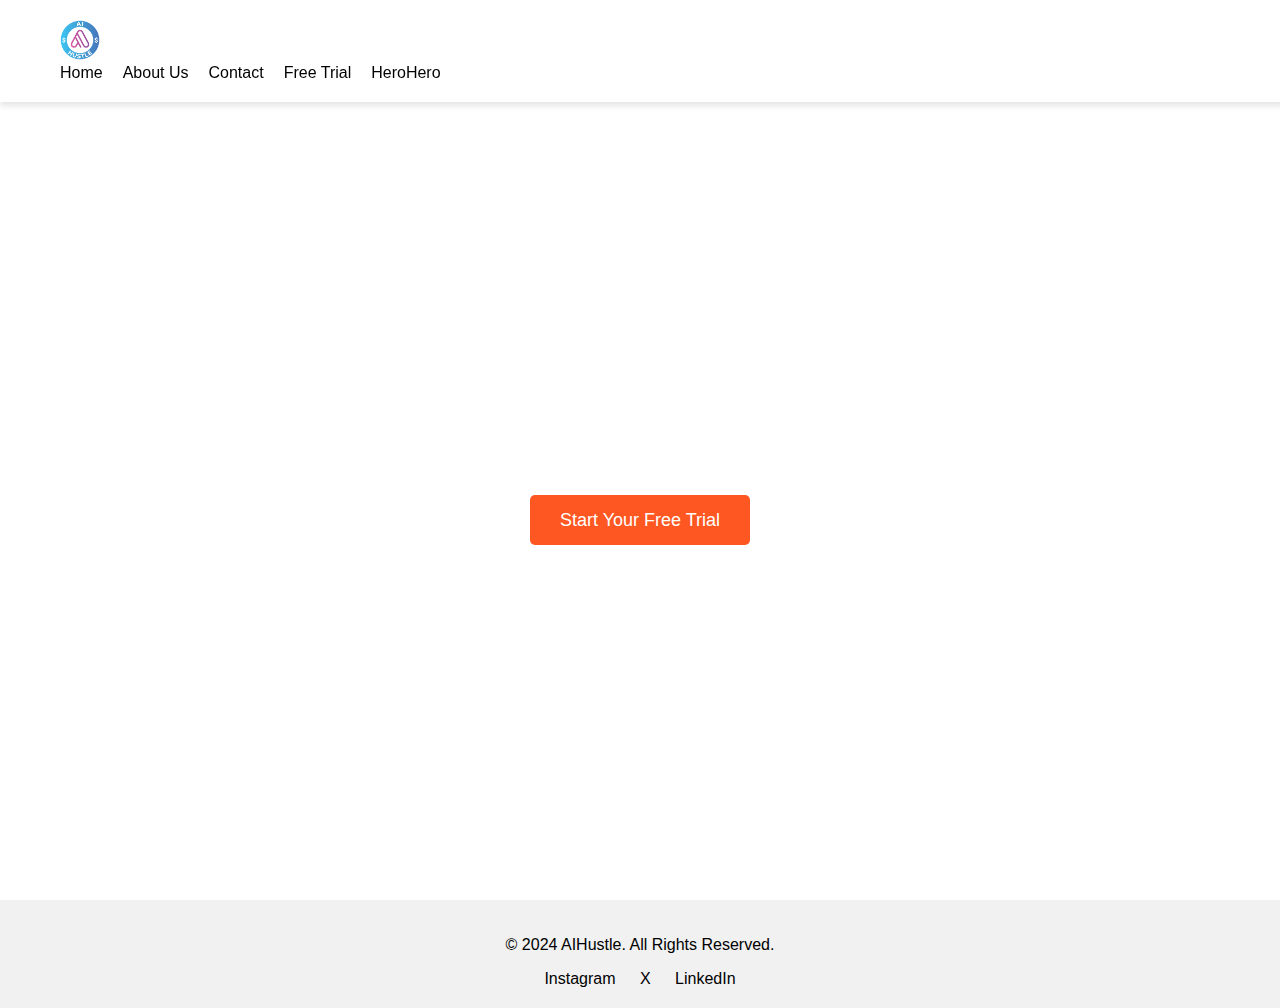
==== index.html @ a1557cb1 "Update index.html" ====
<!DOCTYPE html>
<html lang="en">
<head>
    <meta charset="UTF-8">
    <meta name="viewport" content="width=device-width, initial-scale=1.0">
    <title>AIHustle - Home</title>
    <link rel="stylesheet" href="style.css">
</head>
<body>

    <!-- Navigation Bar -->
    <header class="nav-bar">
        <div class="container">
            <img src="logo.png" alt="AIHustle Logo" class="logo">
            
            <!-- Hamburger Menu for Mobile -->
            <div class="hamburger-menu" onclick="toggleMenu()">
                <div></div>
                <div></div>
                <div></div>
            </div>
            
            <!-- Navigation Links for Desktop and Mobile -->
            <nav class="nav-links">
                <a href="index.html" class="nav-link">Home</a>
                <a href="about.html" class="nav-link about-link">About Us</a>
                <a href="contact.html" class="nav-link">Contact</a>
                <a href="free.html" class="nav-link hero-button">Free Trial</a>
                <a href="https://herohero.co/aihustle" target="_blank" class="nav-link hero-button">HeroHero</a>
            </nav>
        </div>
    </header>

    <!-- Home Section: Hero -->
    <section id="home" class="hero-section">
        <div class="hero-content">
            <h1>Unlock Your Potential with AIHustle</h1>
            <p>This is our Free Trial. For Full Version Click the HeroHero Button in the Right Corner.</p>
            <a href="free.html" class="cta-button">Start Your Free Trial</a>
        </div>
    </section>

    <!-- Footer Section -->
    <footer class="footer">
        <div class="container">
            <p>© 2024 AIHustle. All Rights Reserved.</p>
            <div class="social-links">
                <a href="https://www.instagram.com/aihustle_net/profilecard/?igsh=MTZkMHJhd3E1Njhibw==" target="_blank">Instagram</a>
                <a href="https://x.com/aihustle14071" target="_blank">X</a>
                <a href="https://www.linkedin.com/in/ai-hustle-640b06333?utm_source=share&utm_campaign=share_via&utm_content=profile&utm_medium=android_app" target="_blank">LinkedIn</a>
            </div>
        </div>
    </footer>

    <!-- Script to Toggle Menu -->
    <script>
        function toggleMenu() {
            document.querySelector('.nav-links').classList.toggle('active');
            document.querySelector('.hero-section').classList.toggle('blur');
        }
    </script>

</body>
</html>
---- style.css ----
/* General Styles */
body, html {
    margin: 0;
    padding: 0;
    font-family: Arial, sans-serif;
    box-sizing: border-box;
}

.container {
    max-width: 1200px;
    margin: 0 auto;
    padding: 0 20px;
    width: 100%;
}

/* Navigation Bar */
.nav-bar {
    background-color: #fff;
    display: flex;
    justify-content: space-between;
    align-items: center;
    padding: 20px;
    box-shadow: 0 4px 6px rgba(0, 0, 0, 0.1);
    position: fixed;
    width: 100%;
    top: 0;
    z-index: 1000;
}

.logo {
    height: 40px;
}

/* Desktop and mobile navigation */
.nav-links {
    display: flex;
    gap: 20px;
}

.nav-link {
    text-decoration: none;
    color: #000;
    font-size: 16px;
    font-weight: 500;
}

/* Hero Section */
.hero-section {
    height: 100vh;
    background-image: url('hero-bg.jpg');
    background-size: cover;
    background-position: center;
    display: flex;
    justify-content: center;
    align-items: center;
    text-align: center;
    color: white;
    padding: 0 20px;
}

.hero-section.blur {
    filter: blur(8px);
}

.hero-content h1 {
    font-size: 48px;
    margin-bottom: 20px;
}

.cta-button {
    background-color: #ff5722;
    color: white;
    padding: 15px 30px;
    text-decoration: none;
    border-radius: 5px;
    font-size: 18px;
}

/* Footer Section */
.footer {
    background-color: #f1f1f1;
    padding: 20px;
    text-align: center;
}

.social-links a {
    margin: 0 10px;
    text-decoration: none;
    color: #000;
}

/* Hamburger Menu */
.hamburger-menu {
    display: none;
    flex-direction: column;
    justify-content: space-around;
    height: 24px;
    cursor: pointer;
}

.hamburger-menu div {
    width: 30px;
    height: 3px;
    background-color: #000;
}
/* Mobile-specific styles */
@media (max-width: 768px) {
    .nav-links {
        display: none;
        flex-direction: column;
        position: absolute;
        top: 60px;
        left: 0;
        right: 0;
        background-color: rgba(51, 51, 51, 0.95);
        text-align: center;
        padding: 10px 0;
    }

    .nav-links.active {
        display: flex;
    }

    .hamburger-menu {
        display: flex;
    }

    .nav-bar {
        justify-content: space-between;
    }

    .about-link {
        white-space: normal;
    }
}

/* Blur Background for Active Menu */
.blur-background .hero-section,
.blur-background .footer {
    filter: blur(8px);
}
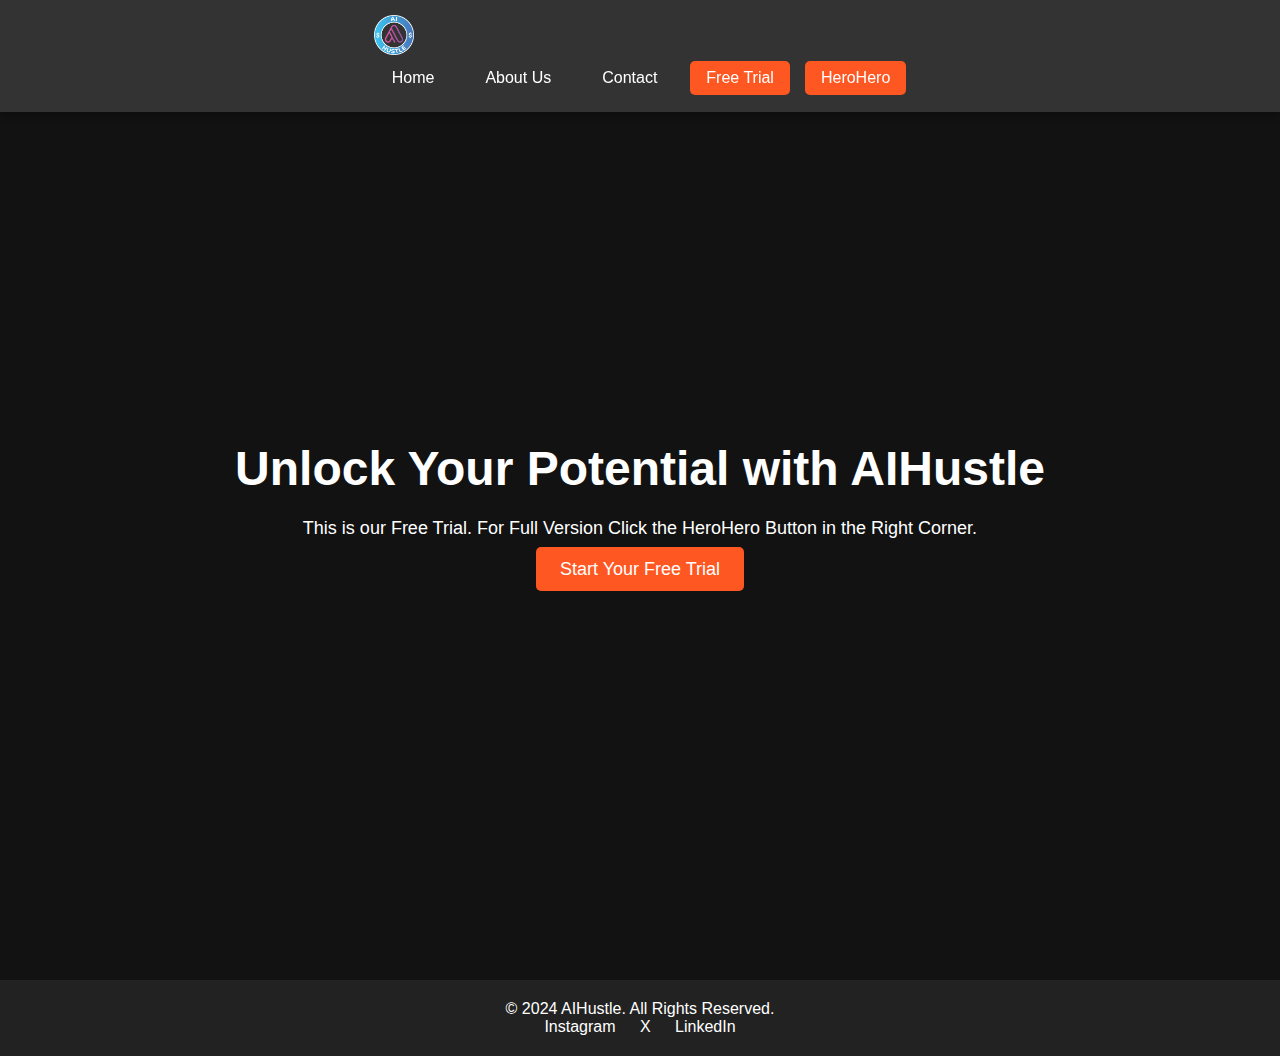
==== commit f58f7bfc: "Update index.html" ====
--- a/index.html
+++ b/index.html
@@ -15,18 +15,18 @@
             
             <!-- Hamburger Menu for Mobile -->
             <div class="hamburger-menu" onclick="toggleMenu()">
-                <div></div>
-                <div></div>
-                <div></div>
+                <span></span>
+                <span></span>
+                <span></span>
             </div>
             
             <!-- Navigation Links for Desktop and Mobile -->
             <nav class="nav-links">
                 <a href="index.html" class="nav-link">Home</a>
-                <a href="about.html" class="nav-link about-link">About Us</a>
+                <a href="about.html" class="nav-link">About Us</a>
                 <a href="contact.html" class="nav-link">Contact</a>
-                <a href="free.html" class="nav-link hero-button">Free Trial</a>
-                <a href="https://herohero.co/aihustle" target="_blank" class="nav-link hero-button">HeroHero</a>
+                <a href="free.html" class="nav-link special-link">Free Trial</a>
+                <a href="https://herohero.co/aihustle" target="_blank" class="nav-link special-link">HeroHero</a>
             </nav>
         </div>
     </header>
@@ -56,7 +56,7 @@
     <script>
         function toggleMenu() {
             document.querySelector('.nav-links').classList.toggle('active');
-            document.querySelector('.hero-section').classList.toggle('blur');
+            document.body.classList.toggle('blur-background');
         }
     </script>
 
--- a/style.css
+++ b/style.css
@@ -1,47 +1,70 @@
 /* General Styles */
-body, html {
+* {
     margin: 0;
     padding: 0;
+    box-sizing: border-box;
+}
+
+body, html {
     font-family: Arial, sans-serif;
-    box-sizing: border-box;
+    background-color: #121212;
+    color: #ffffff;
+    overflow-x: hidden;
 }
 
 .container {
     max-width: 1200px;
     margin: 0 auto;
     padding: 0 20px;
-    width: 100%;
 }
 
 /* Navigation Bar */
 .nav-bar {
-    background-color: #fff;
+    background-color: #333;
     display: flex;
     justify-content: space-between;
     align-items: center;
-    padding: 20px;
-    box-shadow: 0 4px 6px rgba(0, 0, 0, 0.1);
+    padding: 15px 20px;
     position: fixed;
     width: 100%;
     top: 0;
     z-index: 1000;
+    box-shadow: 0 4px 8px rgba(0, 0, 0, 0.3);
 }
 
 .logo {
     height: 40px;
 }
 
-/* Desktop and mobile navigation */
+/* Desktop Navigation */
 .nav-links {
     display: flex;
-    gap: 20px;
+    gap: 15px;
+    align-items: center;
 }
 
 .nav-link {
     text-decoration: none;
-    color: #000;
+    color: #ffffff;
     font-size: 16px;
-    font-weight: 500;
+    padding: 10px 18px;
+    border-radius: 4px;
+}
+
+.nav-link:hover {
+    background-color: #444;
+}
+
+.special-link {
+    background-color: #ff5722;
+    color: #ffffff;
+    padding: 8px 16px;
+    border-radius: 5px;
+    transition: background-color 0.3s ease;
+}
+
+.special-link:hover {
+    background-color: #ff784e;
 }
 
 /* Hero Section */
@@ -55,38 +78,47 @@
     align-items: center;
     text-align: center;
     color: white;
-    padding: 0 20px;
-}
-
-.hero-section.blur {
-    filter: blur(8px);
+    padding: 20px;
+    margin-top: 60px; /* Adjust for fixed header */
 }
 
 .hero-content h1 {
     font-size: 48px;
+    margin-bottom: 20px;
+    line-height: 1.2;
+}
+
+.hero-content p {
+    font-size: 18px;
     margin-bottom: 20px;
 }
 
 .cta-button {
     background-color: #ff5722;
     color: white;
-    padding: 15px 30px;
+    padding: 12px 24px;
     text-decoration: none;
     border-radius: 5px;
     font-size: 18px;
+    transition: background-color 0.3s ease;
+}
+
+.cta-button:hover {
+    background-color: #ff784e;
 }
 
 /* Footer Section */
 .footer {
-    background-color: #f1f1f1;
+    background-color: #222;
     padding: 20px;
     text-align: center;
+    margin-top: 20px;
 }
 
 .social-links a {
     margin: 0 10px;
     text-decoration: none;
-    color: #000;
+    color: #ffffff;
 }
 
 /* Hamburger Menu */
@@ -98,18 +130,19 @@
     cursor: pointer;
 }
 
-.hamburger-menu div {
+.hamburger-menu span {
     width: 30px;
     height: 3px;
-    background-color: #000;
+    background-color: #ffffff;
 }
+
 /* Mobile-specific styles */
 @media (max-width: 768px) {
     .nav-links {
         display: none;
         flex-direction: column;
         position: absolute;
-        top: 60px;
+        top: 70px;
         left: 0;
         right: 0;
         background-color: rgba(51, 51, 51, 0.95);
@@ -124,14 +157,6 @@
     .hamburger-menu {
         display: flex;
     }
-
-    .nav-bar {
-        justify-content: space-between;
-    }
-
-    .about-link {
-        white-space: normal;
-    }
 }
 
 /* Blur Background for Active Menu */
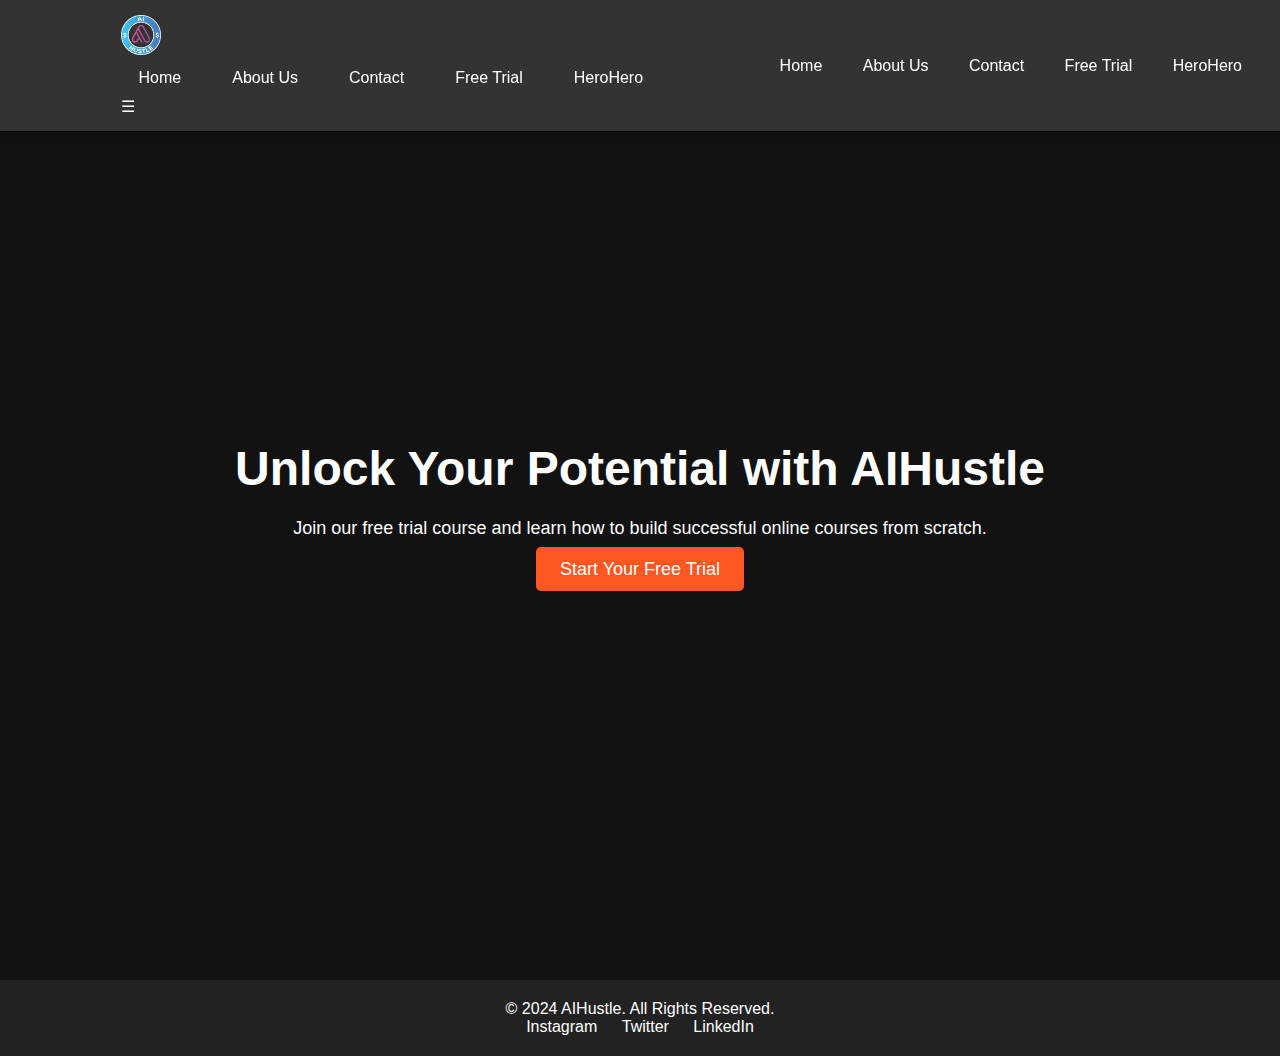
==== commit 808e034e: "Update index.html" ====
--- a/index.html
+++ b/index.html
@@ -12,30 +12,29 @@
     <header class="nav-bar">
         <div class="container">
             <img src="logo.png" alt="AIHustle Logo" class="logo">
-            
-            <!-- Hamburger Menu for Mobile -->
-            <div class="hamburger-menu" onclick="toggleMenu()">
-                <span></span>
-                <span></span>
-                <span></span>
-            </div>
-            
-            <!-- Navigation Links for Desktop and Mobile -->
             <nav class="nav-links">
                 <a href="index.html" class="nav-link">Home</a>
                 <a href="about.html" class="nav-link">About Us</a>
                 <a href="contact.html" class="nav-link">Contact</a>
-                <a href="free.html" class="nav-link special-link">Free Trial</a>
-                <a href="https://herohero.co/aihustle" target="_blank" class="nav-link special-link">HeroHero</a>
+                <a href="free.html" class="nav-link hero-button">Free Trial</a>
+                <a href="https://herohero.co/aihustle" target="_blank" class="nav-link hero-button">HeroHero</a>
             </nav>
+            <div class="hamburger" onclick="toggleMenu()">&#9776;</div>
+        </div>
+        <div id="mobile-menu" class="mobile-menu">
+            <a href="index.html" class="nav-link">Home</a>
+            <a href="about.html" class="nav-link">About Us</a>
+            <a href="contact.html" class="nav-link">Contact</a>
+            <a href="free.html" class="nav-link">Free Trial</a>
+            <a href="https://herohero.co/aihustle" target="_blank" class="nav-link">HeroHero</a>
         </div>
     </header>
 
-    <!-- Home Section: Hero -->
+    <!-- Hero Section -->
     <section id="home" class="hero-section">
         <div class="hero-content">
             <h1>Unlock Your Potential with AIHustle</h1>
-            <p>This is our Free Trial. For Full Version Click the HeroHero Button in the Right Corner.</p>
+            <p>Join our free trial course and learn how to build successful online courses from scratch.</p>
             <a href="free.html" class="cta-button">Start Your Free Trial</a>
         </div>
     </section>
@@ -45,18 +44,17 @@
         <div class="container">
             <p>© 2024 AIHustle. All Rights Reserved.</p>
             <div class="social-links">
-                <a href="https://www.instagram.com/aihustle_net/profilecard/?igsh=MTZkMHJhd3E1Njhibw==" target="_blank">Instagram</a>
-                <a href="https://x.com/aihustle14071" target="_blank">X</a>
-                <a href="https://www.linkedin.com/in/ai-hustle-640b06333?utm_source=share&utm_campaign=share_via&utm_content=profile&utm_medium=android_app" target="_blank">LinkedIn</a>
+                <a href="#">Instagram</a>
+                <a href="#">Twitter</a>
+                <a href="#">LinkedIn</a>
             </div>
         </div>
     </footer>
 
-    <!-- Script to Toggle Menu -->
+    <!-- JavaScript for mobile menu toggle -->
     <script>
         function toggleMenu() {
-            document.querySelector('.nav-links').classList.toggle('active');
-            document.body.classList.toggle('blur-background');
+            document.getElementById('mobile-menu').classList.toggle('show');
         }
     </script>
 
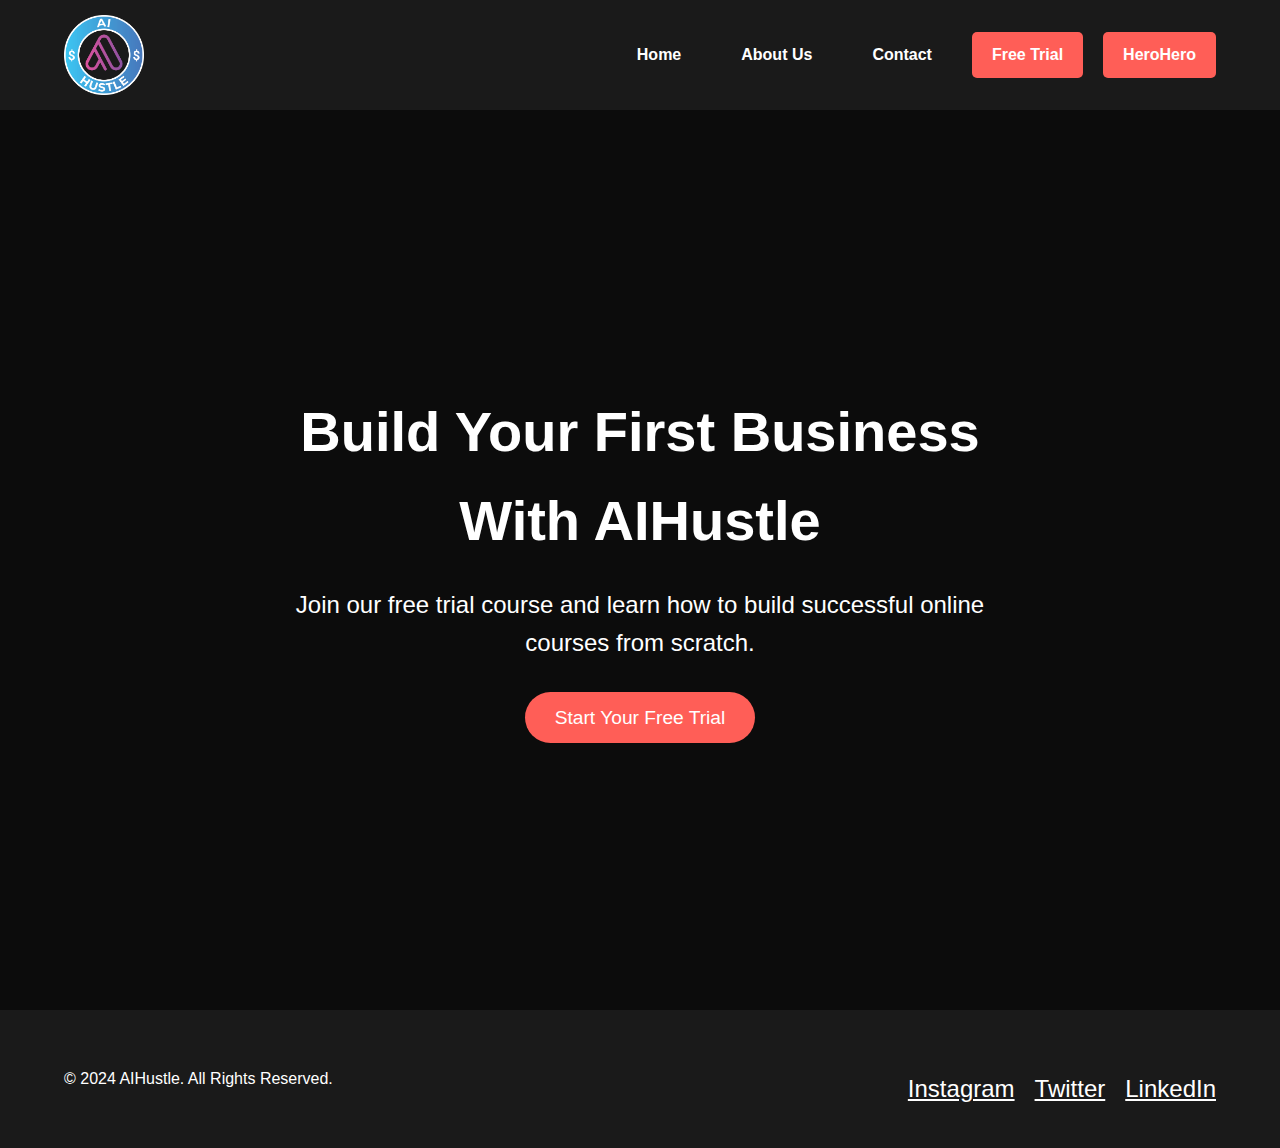
==== commit f67154cf: "Update index.html" ====
--- a/index.html
+++ b/index.html
@@ -33,7 +33,7 @@
     <!-- Hero Section -->
     <section id="home" class="hero-section">
         <div class="hero-content">
-            <h1>Unlock Your Potential with AIHustle</h1>
+            <h1>Build Your First Business With AIHustle</h1>
             <p>Join our free trial course and learn how to build successful online courses from scratch.</p>
             <a href="free.html" class="cta-button">Start Your Free Trial</a>
         </div>
--- a/style.css
+++ b/style.css
@@ -1,166 +1,175 @@
-/* General Styles */
+/* Reset */
 * {
     margin: 0;
     padding: 0;
     box-sizing: border-box;
 }
 
-body, html {
-    font-family: Arial, sans-serif;
-    background-color: #121212;
+body {
+    font-family: 'Poppins', sans-serif;
+    background-color: #0c0c0c;
     color: #ffffff;
-    overflow-x: hidden;
-}
-
-.container {
-    max-width: 1200px;
-    margin: 0 auto;
-    padding: 0 20px;
+    line-height: 1.6;
 }
 
 /* Navigation Bar */
 .nav-bar {
-    background-color: #333;
+    background-color: #1a1a1a;
+    padding: 15px 0;
+    position: relative;
+}
+
+.container {
+    width: 90%;
+    margin: 0 auto;
     display: flex;
     justify-content: space-between;
     align-items: center;
-    padding: 15px 20px;
-    position: fixed;
-    width: 100%;
-    top: 0;
-    z-index: 1000;
-    box-shadow: 0 4px 8px rgba(0, 0, 0, 0.3);
 }
 
 .logo {
-    height: 40px;
+    width: 80px;
+    height: auto;
+    object-fit: contain;
 }
 
-/* Desktop Navigation */
 .nav-links {
     display: flex;
-    gap: 15px;
-    align-items: center;
+    gap: 20px;
 }
 
-.nav-link {
+.nav-link, .hero-button {
+    color: #ffffff;
+    font-weight: bold;
     text-decoration: none;
-    color: #ffffff;
-    font-size: 16px;
-    padding: 10px 18px;
-    border-radius: 4px;
-}
-
-.nav-link:hover {
-    background-color: #444;
-}
-
-.special-link {
-    background-color: #ff5722;
-    color: #ffffff;
-    padding: 8px 16px;
+    padding: 10px 20px;
     border-radius: 5px;
     transition: background-color 0.3s ease;
 }
 
-.special-link:hover {
-    background-color: #ff784e;
+.hero-button {
+    background: #ff5e57;
+}
+
+.nav-link:hover, .hero-button:hover {
+    background: #333333;
+}
+
+/* Hamburger menu for mobile */
+.hamburger {
+    display: none;
+    font-size: 24px;
+    cursor: pointer;
+}
+
+.mobile-menu {
+    display: none;
+    position: absolute;
+    top: 60px;
+    right: 10px;
+    background: rgba(0, 0, 0, 0.8);
+    width: 80%;
+    padding: 20px;
+    border-radius: 10px;
+    backdrop-filter: blur(5px);
+    z-index: 999;
+}
+
+.mobile-menu a {
+    display: block;
+    color: #ffffff;
+    padding: 10px;
+    border-bottom: 1px solid #333333;
+    text-align: center;
+}
+
+.mobile-menu a:hover {
+    background: #ff5e57;
+}
+
+.show {
+    display: block;
 }
 
 /* Hero Section */
 .hero-section {
     height: 100vh;
-    background-image: url('hero-bg.jpg');
+    display: flex;
+    align-items: center;
+    justify-content: center;
+    background-image: url('hero-background.jpg');
     background-size: cover;
     background-position: center;
-    display: flex;
-    justify-content: center;
-    align-items: center;
     text-align: center;
-    color: white;
-    padding: 20px;
-    margin-top: 60px; /* Adjust for fixed header */
+    color: #ffffff;
 }
 
-.hero-content h1 {
-    font-size: 48px;
-    margin-bottom: 20px;
-    line-height: 1.2;
+.hero-content {
+    max-width: 800px;
+    margin: 0 auto;
+    padding: 20px;
 }
 
-.hero-content p {
-    font-size: 18px;
+.hero-section h1 {
+    font-size: 3.5rem;
     margin-bottom: 20px;
 }
 
+.hero-section p {
+    font-size: 1.5rem;
+    margin-bottom: 40px;
+}
+
 .cta-button {
-    background-color: #ff5722;
-    color: white;
-    padding: 12px 24px;
+    background: #ff5e57;
+    color: #ffffff;
+    font-size: 1.2rem;
+    padding: 15px 30px;
+    border-radius: 30px;
+    transition: background-color 0.3s ease;
     text-decoration: none;
-    border-radius: 5px;
-    font-size: 18px;
-    transition: background-color 0.3s ease;
 }
 
 .cta-button:hover {
-    background-color: #ff784e;
+    background: #e94b4b;
 }
 
 /* Footer Section */
 .footer {
-    background-color: #222;
-    padding: 20px;
+    background-color: #1a1a1a;
+    padding: 40px 0;
     text-align: center;
+}
+
+.social-links {
+    display: flex;
+    justify-content: center;
+    gap: 20px;
     margin-top: 20px;
 }
 
 .social-links a {
-    margin: 0 10px;
-    text-decoration: none;
     color: #ffffff;
+    font-size: 1.5rem;
+    transition: color 0.3s ease;
 }
 
-/* Hamburger Menu */
-.hamburger-menu {
-    display: none;
-    flex-direction: column;
-    justify-content: space-around;
-    height: 24px;
-    cursor: pointer;
+.social-links a:hover {
+    color: #ff5e57;
 }
 
-.hamburger-menu span {
-    width: 30px;
-    height: 3px;
-    background-color: #ffffff;
-}
-
-/* Mobile-specific styles */
+/* Responsive Styles */
 @media (max-width: 768px) {
     .nav-links {
         display: none;
-        flex-direction: column;
-        position: absolute;
-        top: 70px;
-        left: 0;
-        right: 0;
-        background-color: rgba(51, 51, 51, 0.95);
-        text-align: center;
-        padding: 10px 0;
     }
 
-    .nav-links.active {
-        display: flex;
+    .hamburger {
+        display: block;
     }
 
-    .hamburger-menu {
-        display: flex;
+    .social-links a {
+        font-size: 1.8rem;
     }
 }
 
-/* Blur Background for Active Menu */
-.blur-background .hero-section,
-.blur-background .footer {
-    filter: blur(8px);
-}
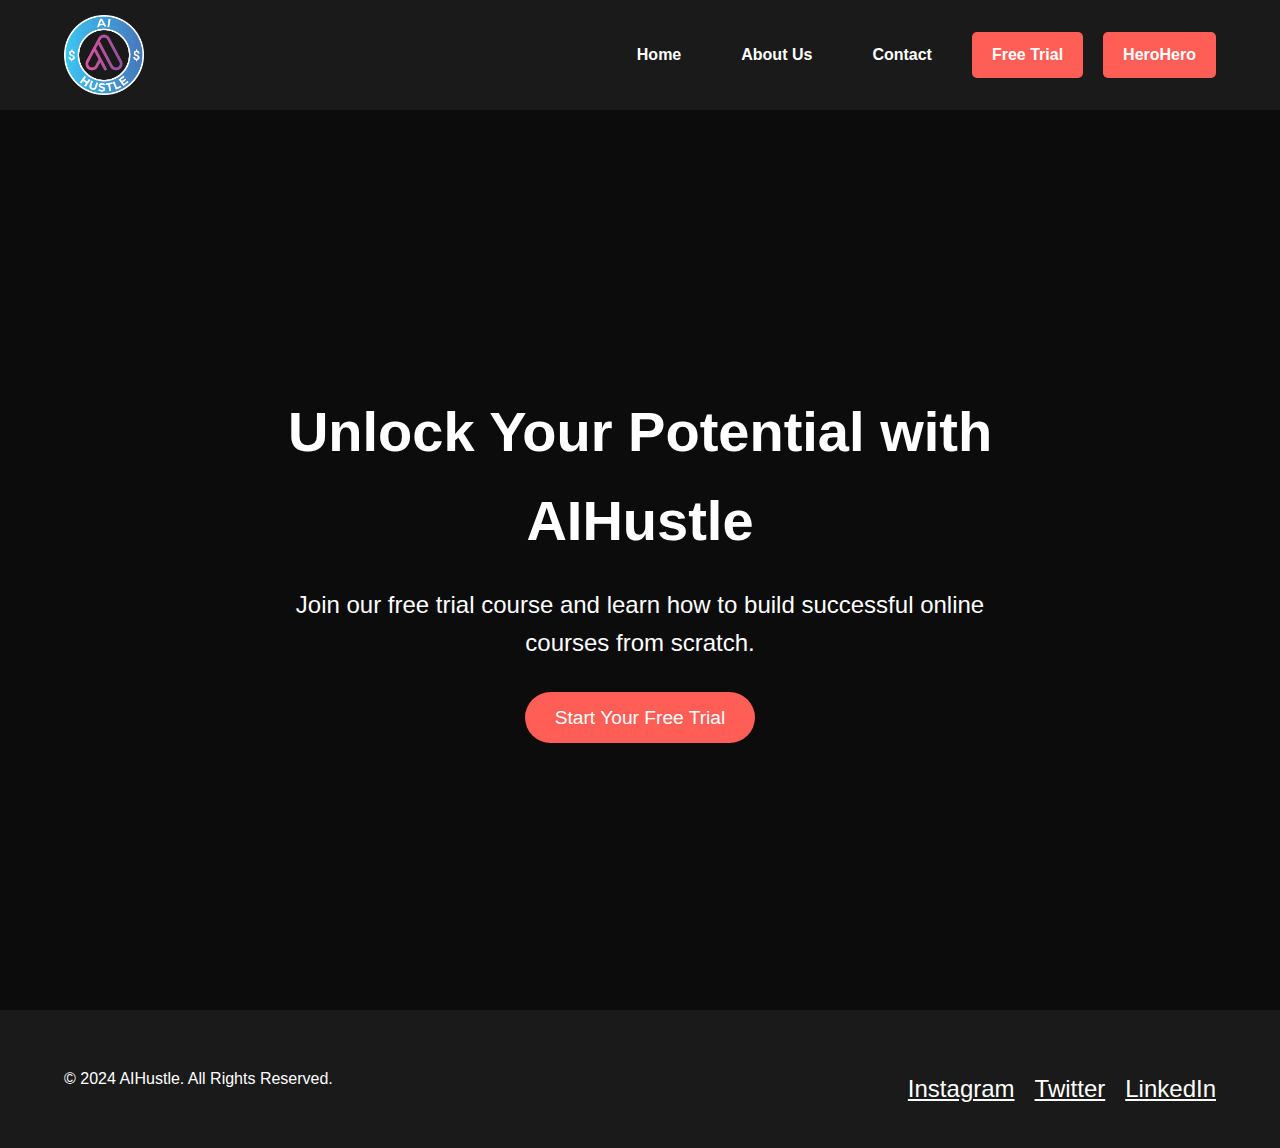
==== commit bafa5c69: "Add files via upload" ====
--- a/index.html
+++ b/index.html
@@ -1,62 +1,62 @@
-<!DOCTYPE html>
-<html lang="en">
-<head>
-    <meta charset="UTF-8">
-    <meta name="viewport" content="width=device-width, initial-scale=1.0">
-    <title>AIHustle - Home</title>
-    <link rel="stylesheet" href="style.css">
-</head>
-<body>
-
-    <!-- Navigation Bar -->
-    <header class="nav-bar">
-        <div class="container">
-            <img src="logo.png" alt="AIHustle Logo" class="logo">
-            <nav class="nav-links">
-                <a href="index.html" class="nav-link">Home</a>
-                <a href="about.html" class="nav-link">About Us</a>
-                <a href="contact.html" class="nav-link">Contact</a>
-                <a href="free.html" class="nav-link hero-button">Free Trial</a>
-                <a href="https://herohero.co/aihustle" target="_blank" class="nav-link hero-button">HeroHero</a>
-            </nav>
-            <div class="hamburger" onclick="toggleMenu()">&#9776;</div>
-        </div>
-        <div id="mobile-menu" class="mobile-menu">
-            <a href="index.html" class="nav-link">Home</a>
-            <a href="about.html" class="nav-link">About Us</a>
-            <a href="contact.html" class="nav-link">Contact</a>
-            <a href="free.html" class="nav-link">Free Trial</a>
-            <a href="https://herohero.co/aihustle" target="_blank" class="nav-link">HeroHero</a>
-        </div>
-    </header>
-
-    <!-- Hero Section -->
-    <section id="home" class="hero-section">
-        <div class="hero-content">
-            <h1>Build Your First Business With AIHustle</h1>
-            <p>Join our free trial course and learn how to build successful online courses from scratch.</p>
-            <a href="free.html" class="cta-button">Start Your Free Trial</a>
-        </div>
-    </section>
-
-    <!-- Footer Section -->
-    <footer class="footer">
-        <div class="container">
-            <p>© 2024 AIHustle. All Rights Reserved.</p>
-            <div class="social-links">
-                <a href="#">Instagram</a>
-                <a href="#">Twitter</a>
-                <a href="#">LinkedIn</a>
-            </div>
-        </div>
-    </footer>
-
-    <!-- JavaScript for mobile menu toggle -->
-    <script>
-        function toggleMenu() {
-            document.getElementById('mobile-menu').classList.toggle('show');
-        }
-    </script>
-
-</body>
-</html>
+<!DOCTYPE html>
+<html lang="en">
+<head>
+    <meta charset="UTF-8">
+    <meta name="viewport" content="width=device-width, initial-scale=1.0">
+    <title>AIHustle - Home</title>
+    <link rel="stylesheet" href="style.css">
+</head>
+<body>
+
+    <!-- Navigation Bar -->
+    <header class="nav-bar">
+        <div class="container">
+            <img src="logo.png" alt="AIHustle Logo" class="logo">
+            <nav class="nav-links">
+                <a href="index.html" class="nav-link">Home</a>
+                <a href="about.html" class="nav-link">About Us</a>
+                <a href="contact.html" class="nav-link">Contact</a>
+                <a href="free.html" class="nav-link hero-button">Free Trial</a>
+                <a href="https://herohero.co/aihustle" target="_blank" class="nav-link hero-button">HeroHero</a>
+            </nav>
+            <div class="hamburger" onclick="toggleMenu()">&#9776;</div>
+        </div>
+        <div id="mobile-menu" class="mobile-menu">
+            <a href="index.html" class="nav-link">Home</a>
+            <a href="about.html" class="nav-link">About Us</a>
+            <a href="contact.html" class="nav-link">Contact</a>
+            <a href="free.html" class="nav-link">Free Trial</a>
+            <a href="https://herohero.co/aihustle" target="_blank" class="nav-link">HeroHero</a>
+        </div>
+    </header>
+
+    <!-- Hero Section -->
+    <section id="home" class="hero-section">
+        <div class="hero-content">
+            <h1>Unlock Your Potential with AIHustle</h1>
+            <p>Join our free trial course and learn how to build successful online courses from scratch.</p>
+            <a href="free.html" class="cta-button">Start Your Free Trial</a>
+        </div>
+    </section>
+
+    <!-- Footer Section -->
+    <footer class="footer">
+        <div class="container">
+            <p>© 2024 AIHustle. All Rights Reserved.</p>
+            <div class="social-links">
+                <a href="#">Instagram</a>
+                <a href="#">Twitter</a>
+                <a href="#">LinkedIn</a>
+            </div>
+        </div>
+    </footer>
+
+    <!-- JavaScript for mobile menu toggle -->
+    <script>
+        function toggleMenu() {
+            document.getElementById('mobile-menu').classList.toggle('show');
+        }
+    </script>
+
+</body>
+</html>
--- a/style.css
+++ b/style.css
@@ -1,175 +1,174 @@
-/* Reset */
-* {
-    margin: 0;
-    padding: 0;
-    box-sizing: border-box;
-}
-
-body {
-    font-family: 'Poppins', sans-serif;
-    background-color: #0c0c0c;
-    color: #ffffff;
-    line-height: 1.6;
-}
-
-/* Navigation Bar */
-.nav-bar {
-    background-color: #1a1a1a;
-    padding: 15px 0;
-    position: relative;
-}
-
-.container {
-    width: 90%;
-    margin: 0 auto;
-    display: flex;
-    justify-content: space-between;
-    align-items: center;
-}
-
-.logo {
-    width: 80px;
-    height: auto;
-    object-fit: contain;
-}
-
-.nav-links {
-    display: flex;
-    gap: 20px;
-}
-
-.nav-link, .hero-button {
-    color: #ffffff;
-    font-weight: bold;
-    text-decoration: none;
-    padding: 10px 20px;
-    border-radius: 5px;
-    transition: background-color 0.3s ease;
-}
-
-.hero-button {
-    background: #ff5e57;
-}
-
-.nav-link:hover, .hero-button:hover {
-    background: #333333;
-}
-
-/* Hamburger menu for mobile */
-.hamburger {
-    display: none;
-    font-size: 24px;
-    cursor: pointer;
-}
-
-.mobile-menu {
-    display: none;
-    position: absolute;
-    top: 60px;
-    right: 10px;
-    background: rgba(0, 0, 0, 0.8);
-    width: 80%;
-    padding: 20px;
-    border-radius: 10px;
-    backdrop-filter: blur(5px);
-    z-index: 999;
-}
-
-.mobile-menu a {
-    display: block;
-    color: #ffffff;
-    padding: 10px;
-    border-bottom: 1px solid #333333;
-    text-align: center;
-}
-
-.mobile-menu a:hover {
-    background: #ff5e57;
-}
-
-.show {
-    display: block;
-}
-
-/* Hero Section */
-.hero-section {
-    height: 100vh;
-    display: flex;
-    align-items: center;
-    justify-content: center;
-    background-image: url('hero-background.jpg');
-    background-size: cover;
-    background-position: center;
-    text-align: center;
-    color: #ffffff;
-}
-
-.hero-content {
-    max-width: 800px;
-    margin: 0 auto;
-    padding: 20px;
-}
-
-.hero-section h1 {
-    font-size: 3.5rem;
-    margin-bottom: 20px;
-}
-
-.hero-section p {
-    font-size: 1.5rem;
-    margin-bottom: 40px;
-}
-
-.cta-button {
-    background: #ff5e57;
-    color: #ffffff;
-    font-size: 1.2rem;
-    padding: 15px 30px;
-    border-radius: 30px;
-    transition: background-color 0.3s ease;
-    text-decoration: none;
-}
-
-.cta-button:hover {
-    background: #e94b4b;
-}
-
-/* Footer Section */
-.footer {
-    background-color: #1a1a1a;
-    padding: 40px 0;
-    text-align: center;
-}
-
-.social-links {
-    display: flex;
-    justify-content: center;
-    gap: 20px;
-    margin-top: 20px;
-}
-
-.social-links a {
-    color: #ffffff;
-    font-size: 1.5rem;
-    transition: color 0.3s ease;
-}
-
-.social-links a:hover {
-    color: #ff5e57;
-}
-
-/* Responsive Styles */
-@media (max-width: 768px) {
-    .nav-links {
-        display: none;
-    }
-
-    .hamburger {
-        display: block;
-    }
-
-    .social-links a {
-        font-size: 1.8rem;
-    }
-}
-
+/* Reset */
+* {
+    margin: 0;
+    padding: 0;
+    box-sizing: border-box;
+}
+
+body {
+    font-family: 'Poppins', sans-serif;
+    background-color: #0c0c0c;
+    color: #ffffff;
+    line-height: 1.6;
+}
+
+/* Navigation Bar */
+.nav-bar {
+    background-color: #1a1a1a;
+    padding: 15px 0;
+    position: relative;
+}
+
+.container {
+    width: 90%;
+    margin: 0 auto;
+    display: flex;
+    justify-content: space-between;
+    align-items: center;
+}
+
+.logo {
+    width: 80px;
+    height: auto;
+    object-fit: contain;
+}
+
+.nav-links {
+    display: flex;
+    gap: 20px;
+}
+
+.nav-link, .hero-button {
+    color: #ffffff;
+    font-weight: bold;
+    text-decoration: none;
+    padding: 10px 20px;
+    border-radius: 5px;
+    transition: background-color 0.3s ease;
+}
+
+.hero-button {
+    background: #ff5e57;
+}
+
+.nav-link:hover, .hero-button:hover {
+    background: #333333;
+}
+
+/* Hamburger menu for mobile */
+.hamburger {
+    display: none;
+    font-size: 24px;
+    cursor: pointer;
+}
+
+.mobile-menu {
+    display: none;
+    position: absolute;
+    top: 60px;
+    right: 10px;
+    background: rgba(0, 0, 0, 0.8);
+    width: 80%;
+    padding: 20px;
+    border-radius: 10px;
+    backdrop-filter: blur(5px);
+    z-index: 999;
+}
+
+.mobile-menu a {
+    display: block;
+    color: #ffffff;
+    padding: 10px;
+    border-bottom: 1px solid #333333;
+    text-align: center;
+}
+
+.mobile-menu a:hover {
+    background: #ff5e57;
+}
+
+.show {
+    display: block;
+}
+
+/* Hero Section */
+.hero-section {
+    height: 100vh;
+    display: flex;
+    align-items: center;
+    justify-content: center;
+    background-image: url('hero-background.jpg');
+    background-size: cover;
+    background-position: center;
+    text-align: center;
+    color: #ffffff;
+}
+
+.hero-content {
+    max-width: 800px;
+    margin: 0 auto;
+    padding: 20px;
+}
+
+.hero-section h1 {
+    font-size: 3.5rem;
+    margin-bottom: 20px;
+}
+
+.hero-section p {
+    font-size: 1.5rem;
+    margin-bottom: 40px;
+}
+
+.cta-button {
+    background: #ff5e57;
+    color: #ffffff;
+    font-size: 1.2rem;
+    padding: 15px 30px;
+    border-radius: 30px;
+    transition: background-color 0.3s ease;
+    text-decoration: none;
+}
+
+.cta-button:hover {
+    background: #e94b4b;
+}
+
+/* Footer Section */
+.footer {
+    background-color: #1a1a1a;
+    padding: 40px 0;
+    text-align: center;
+}
+
+.social-links {
+    display: flex;
+    justify-content: center;
+    gap: 20px;
+    margin-top: 20px;
+}
+
+.social-links a {
+    color: #ffffff;
+    font-size: 1.5rem;
+    transition: color 0.3s ease;
+}
+
+.social-links a:hover {
+    color: #ff5e57;
+}
+
+/* Responsive Styles */
+@media (max-width: 768px) {
+    .nav-links {
+        display: none;
+    }
+
+    .hamburger {
+        display: block;
+    }
+
+    .social-links a {
+        font-size: 1.8rem;
+    }
+}
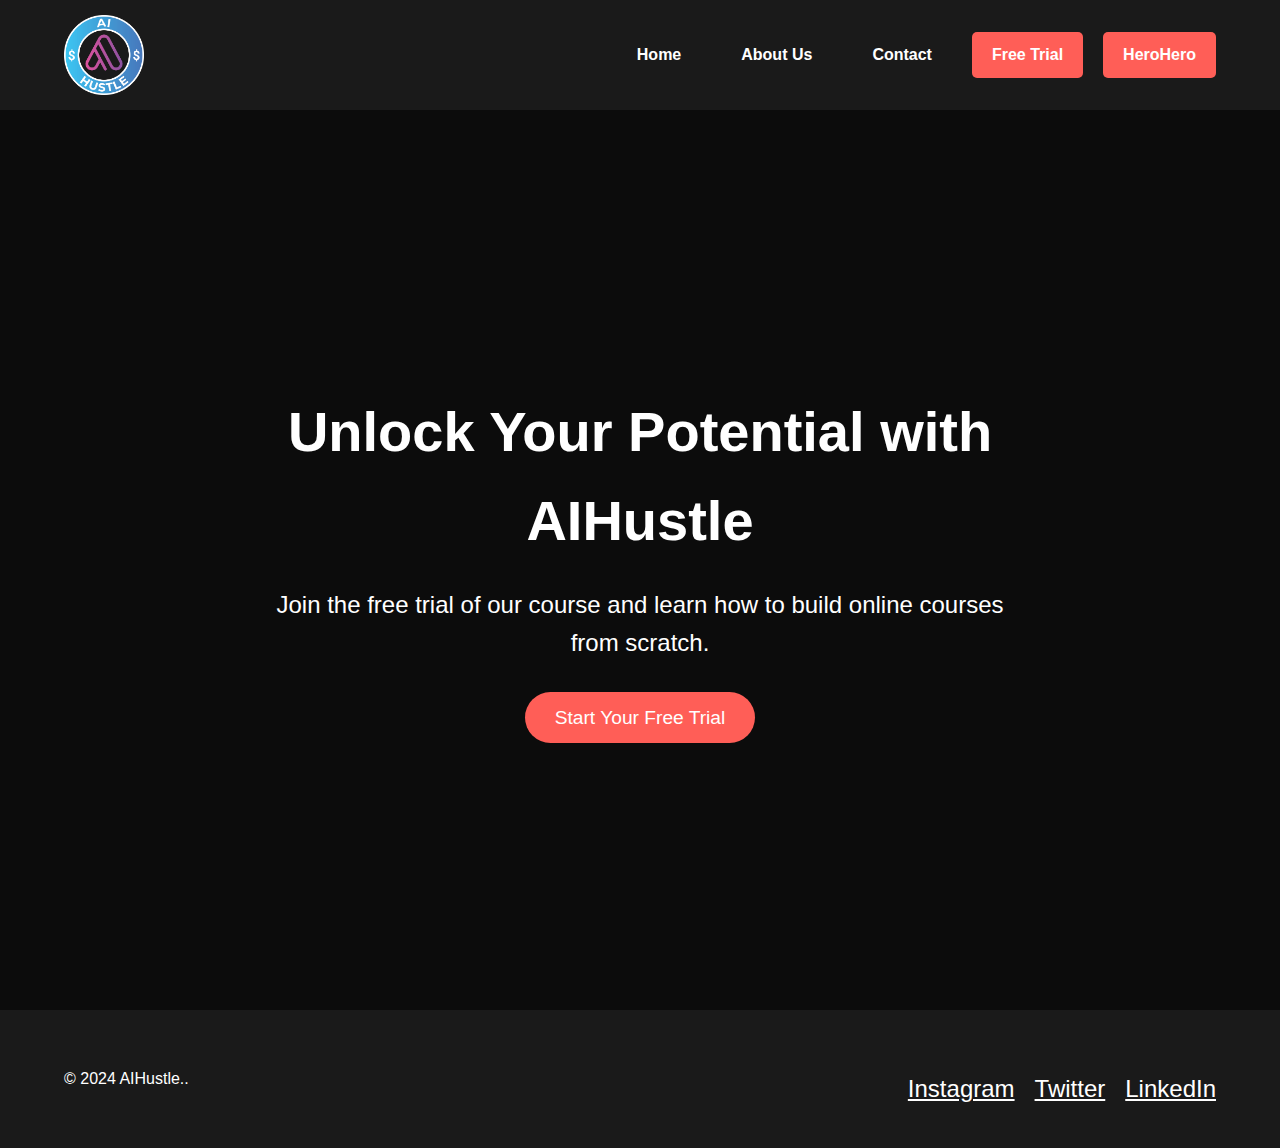
==== commit 90c1163a: "Update index.html" ====
--- a/index.html
+++ b/index.html
@@ -34,7 +34,7 @@
     <section id="home" class="hero-section">
         <div class="hero-content">
             <h1>Unlock Your Potential with AIHustle</h1>
-            <p>Join our free trial course and learn how to build successful online courses from scratch.</p>
+            <p>Join the free trial of our course and learn how to build  online courses from scratch.</p>
             <a href="free.html" class="cta-button">Start Your Free Trial</a>
         </div>
     </section>
@@ -42,7 +42,7 @@
     <!-- Footer Section -->
     <footer class="footer">
         <div class="container">
-            <p>© 2024 AIHustle. All Rights Reserved.</p>
+            <p>© 2024 AIHustle..</p>
             <div class="social-links">
                 <a href="#">Instagram</a>
                 <a href="#">Twitter</a>
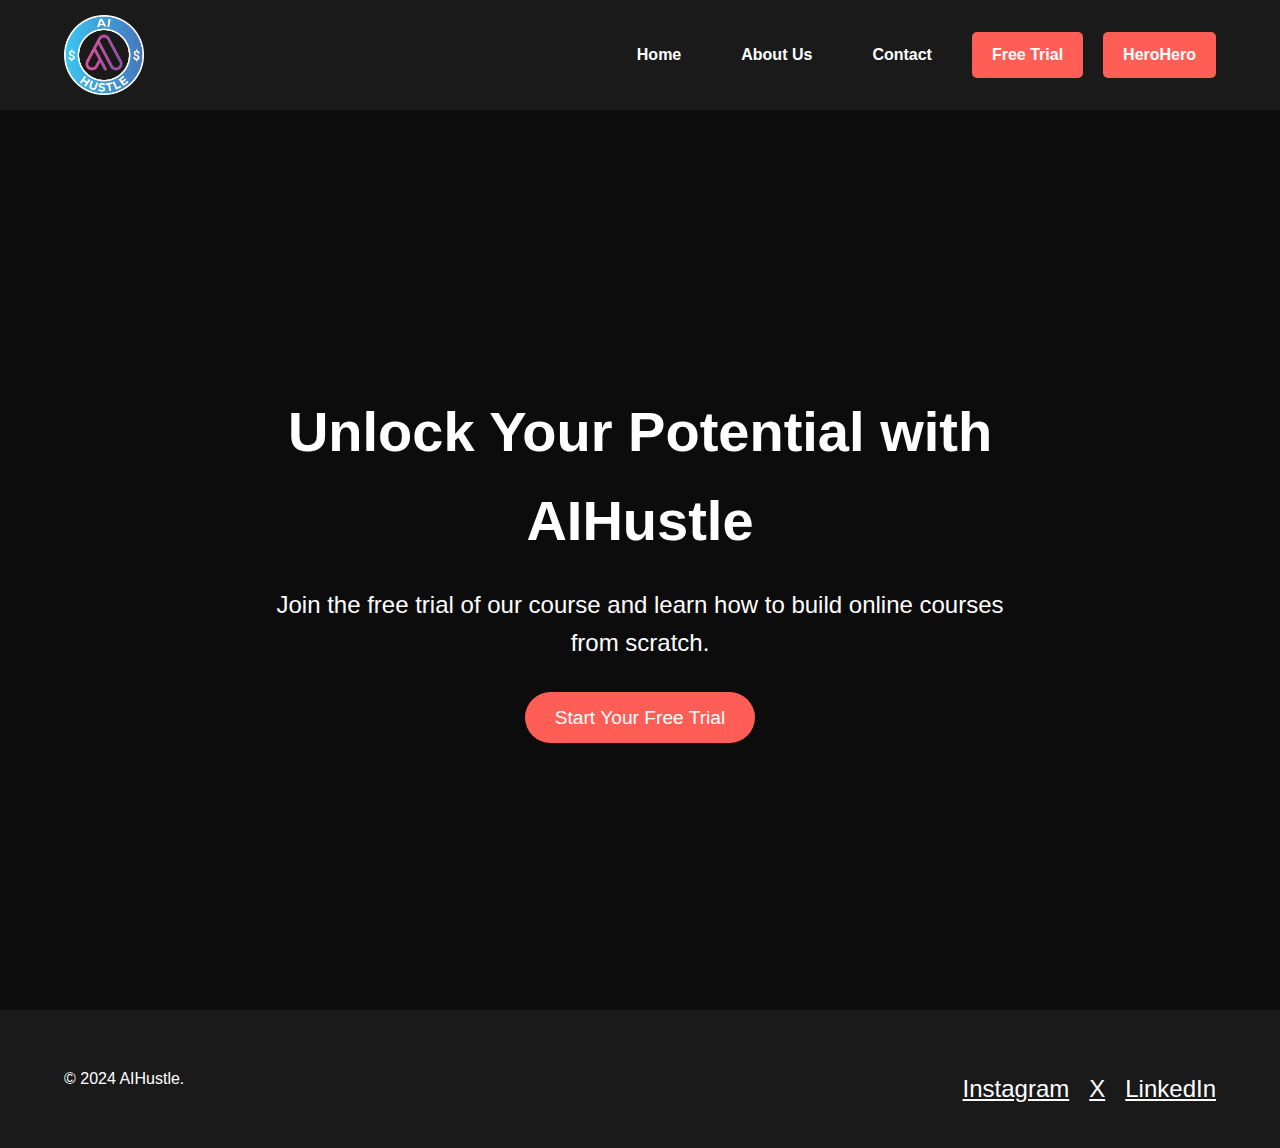
==== commit 3e5d9b78: "Update index.html" ====
--- a/index.html
+++ b/index.html
@@ -34,7 +34,7 @@
     <section id="home" class="hero-section">
         <div class="hero-content">
             <h1>Unlock Your Potential with AIHustle</h1>
-            <p>Join the free trial of our course and learn how to build  online courses from scratch.</p>
+            <p>Join the free trial of our course and learn how to build online courses from scratch.</p>
             <a href="free.html" class="cta-button">Start Your Free Trial</a>
         </div>
     </section>
@@ -42,10 +42,10 @@
     <!-- Footer Section -->
     <footer class="footer">
         <div class="container">
-            <p>© 2024 AIHustle..</p>
+            <p>© 2024 AIHustle.</p>
             <div class="social-links">
                 <a href="#">Instagram</a>
-                <a href="#">Twitter</a>
+                <a href="#">X</a>
                 <a href="#">LinkedIn</a>
             </div>
         </div>
